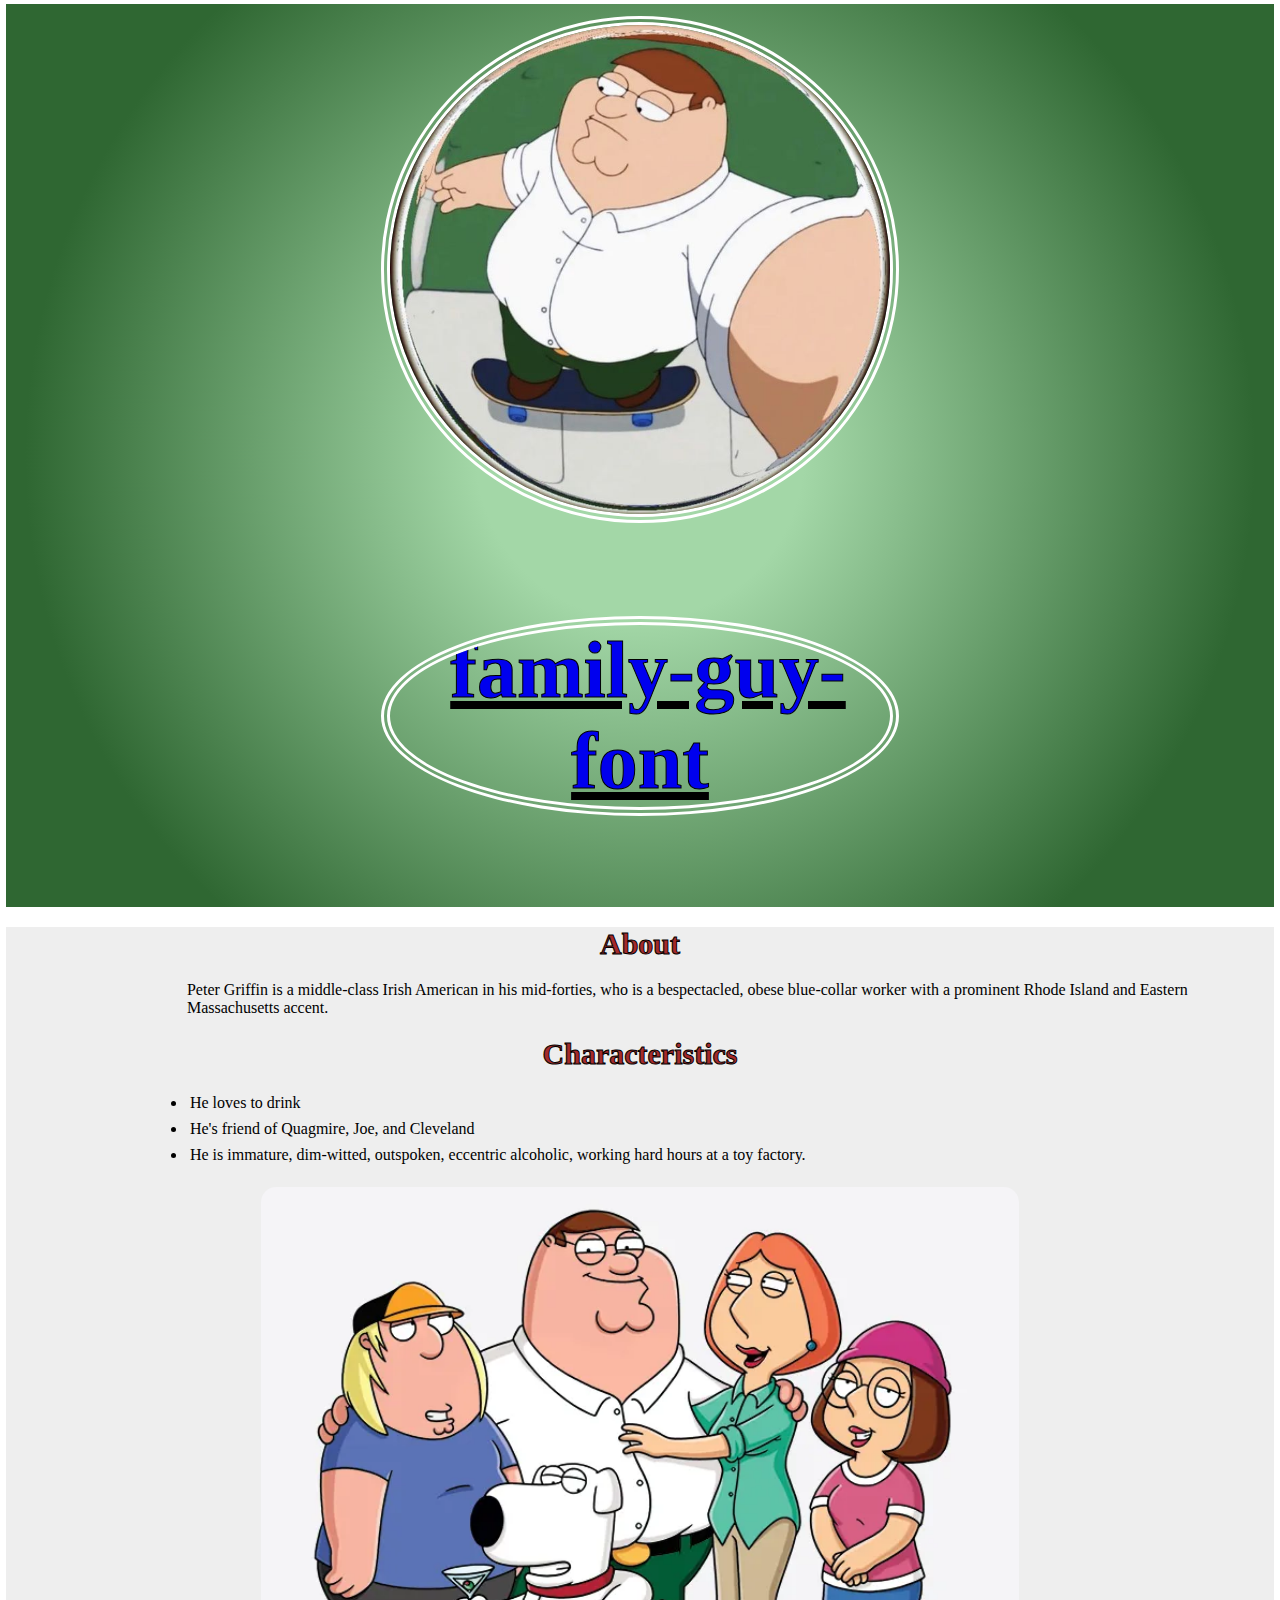
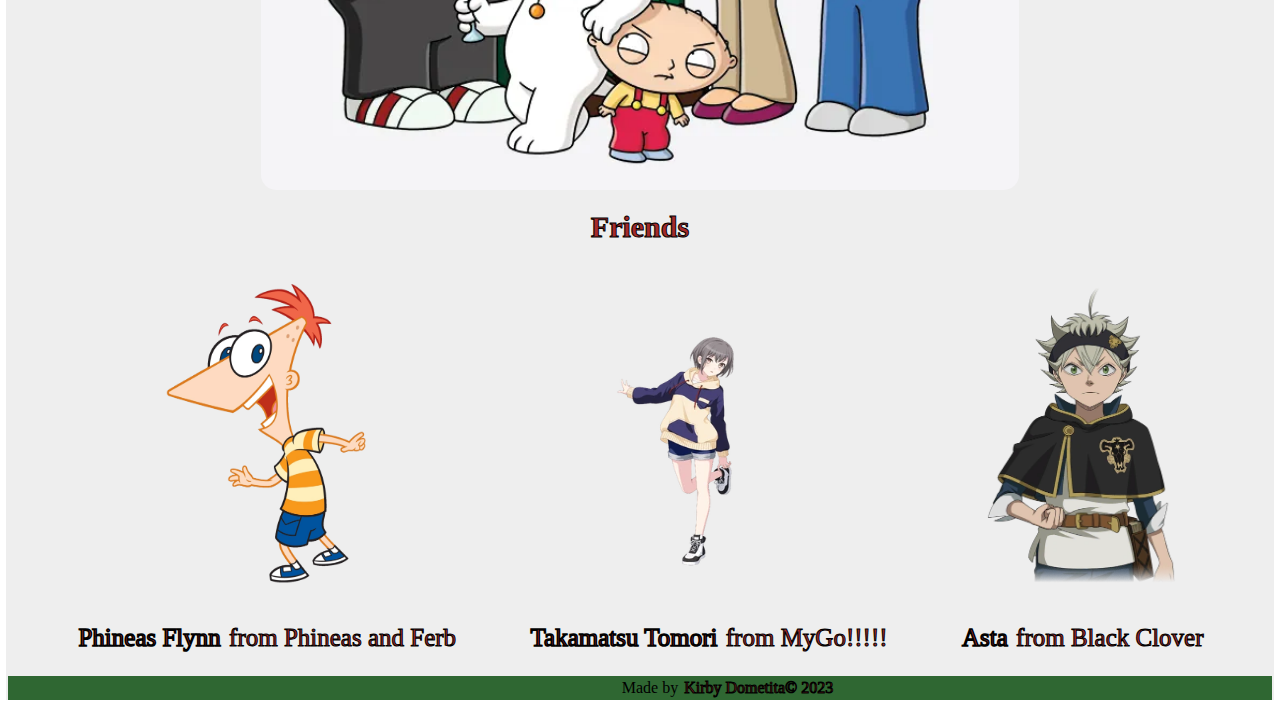
==== index.html @ 4025c590 "Update index.html" ====
<!DOCTYPE html>
<html lang="en">
<head>
    <meta charset="UTF-8">
    <meta name="viewport" content="width=device-width, initial-scale=1.0">
    <link rel="stylesheet" href="css/style.css">
    <title>Web</title>
</head>
<body>
    <div class="profile">
        <header>
        <img src="images/profile.jpg">
        <h1><a href="https://fontmeme.com/fonts/family-guy-font/"><img src="https://fontmeme.com/permalink/230909/02cd502fdc635049ad4892417a7910fe.png" alt="family-guy-font" border="0"></a></h1>
    </header>
    </div>

    <div class="bg">
    <div class="content">
        <h2>About</h2>
        <p>Peter Griffin is a middle-class Irish American in his mid‑forties, who is a bespectacled, obese blue-collar worker with a prominent Rhode Island and Eastern Massachusetts accent.</p>
        <h2>Characteristics</h2>
        <ul>
            <li>He loves to drink</li>
            <li>He's friend of Quagmire, Joe, and Cleveland</li>
            <li>He is immature, dim-witted, outspoken, eccentric alcoholic, working hard hours at a toy factory.</li>
        </ul>
        <img src="images/fam.png">
        <h2>Friends</h2>
    </div>
    <div class="friends">
        <div class="friend">
            <a href="https://richmondcg.github.io/WS02-MID1/" target="block"><img src="images/phineas.jpg"></a>
            <p><a href="https://richmondcg.github.io/WS02-MID1/" target="block">Phineas Flynn</a> from Phineas and Ferb</p>
    </div>
    <div class="friend">
            <a href="https://chlydea.github.io/WS02-MID1/" target="block"><img src="images/tomori.jpg"></a>
            <p><a href="https://chlydea.github.io/WS02-MID1/" target="block">Takamatsu Tomori</a> from MyGo!!!!!</p>
    </div>
    <div class="friend">
            <a href="https://channeyydreo.github.io/WS02-MID1/" target="block"><img src="images/asta.jpg"></a>
            <p><a href="" target="block">Asta</a> from Black Clover</p>
        
    </div>
    </div>
    <footer>
        <ul>
            <li>Made by <a href="https://www.facebook.com/vincentkirby.dometita/" target="block">Kirby Dometita© 2023</a></li>
        </ul>
    </footer>

</div>
</body>
</html>
---- css/style.css ----
*{
    margin: 2px;
    padding: 0;
}
.profile img{
    display: block;
    margin:auto;
    max-width: 500px;
    height: 1bh;
    border: 9px double white;
    border-radius: 50%;

}
.profile{
    background: rgb(163,215,167);
    background: radial-gradient(circle, rgba(163,215,167,1) 21%, rgba(47,103,50,1) 79%);
    color: brown;
    padding-top: 10px;
}
h2{
    margin: 20px;
    text-align: center;
    font-size: 30px;
    -webkit-text-stroke-color: black;
    -webkit-text-stroke-width: 1px;
    color: brown;
}
h1{font-size: 80px;
    text-align: center;
    -webkit-text-stroke-color: black;
    -webkit-text-stroke-width: 1px;
}

img{
    display: block;
    margin: auto;
    border-radius: 15px;
    width: 60%;
    height: auto;
}
.content p{
    text-align: left;
    padding-left:14%
}
p{text-align:center;}
ul{
    text-align: left;
    padding-left:14%;
    margin: 20px auto;
}
ul li{
    padding: 3px;
    
}
.bg{
    background-color: #eeeeee;
}
.friends img{
    width: 80%;
    min-height:300px;
    margin-bottom: 20px;
}
.friends{
    display: flex;
    justify-content: center;
    justify-content: space-evenly;
    
}

.friend img{
    height: 300px;
    width: 200px;
}

.friends p{font-size: 25px;}
footer{
    background-color: #2F6732;
}
footer ul li{
    list-style: none;
    text-align: center;
}
footer ul li a{
    text-decoration: none;
    color:brown;
    -webkit-text-stroke-color: black;
    -webkit-text-stroke-width: 1px;
}
.friends p{
    color:brown;
    -webkit-text-stroke-color: black;
    -webkit-text-stroke-width: 1px;
}
.friends a{
    color:brown;
    -webkit-text-stroke-color: black;
    -webkit-text-stroke-width: 1.5px;
    text-decoration: none;
}

@media(max-width:1155px){
    .friends{
        display: block;
    }
}
@media(max-width:850px){
    h1{
        font-size: 78px;
    }
}
@media(max-width:820px){
    h1{
        font-size: 75px;
    }
}
@media(max-width:620px){
    h1{
        font-size: 60px;
    }
}
@media(max-width:535px){
    h1{
        font-size: 55px;
    }
    
}
@media(max-width:465px){
    h1{
        font-size: 50px;
    }
}
@media(max-width:390px){
    h1{
        font-size: 50px;
    }
}
@media(max-width:375px){
    h1{
        font-size: 45px;
    }
}
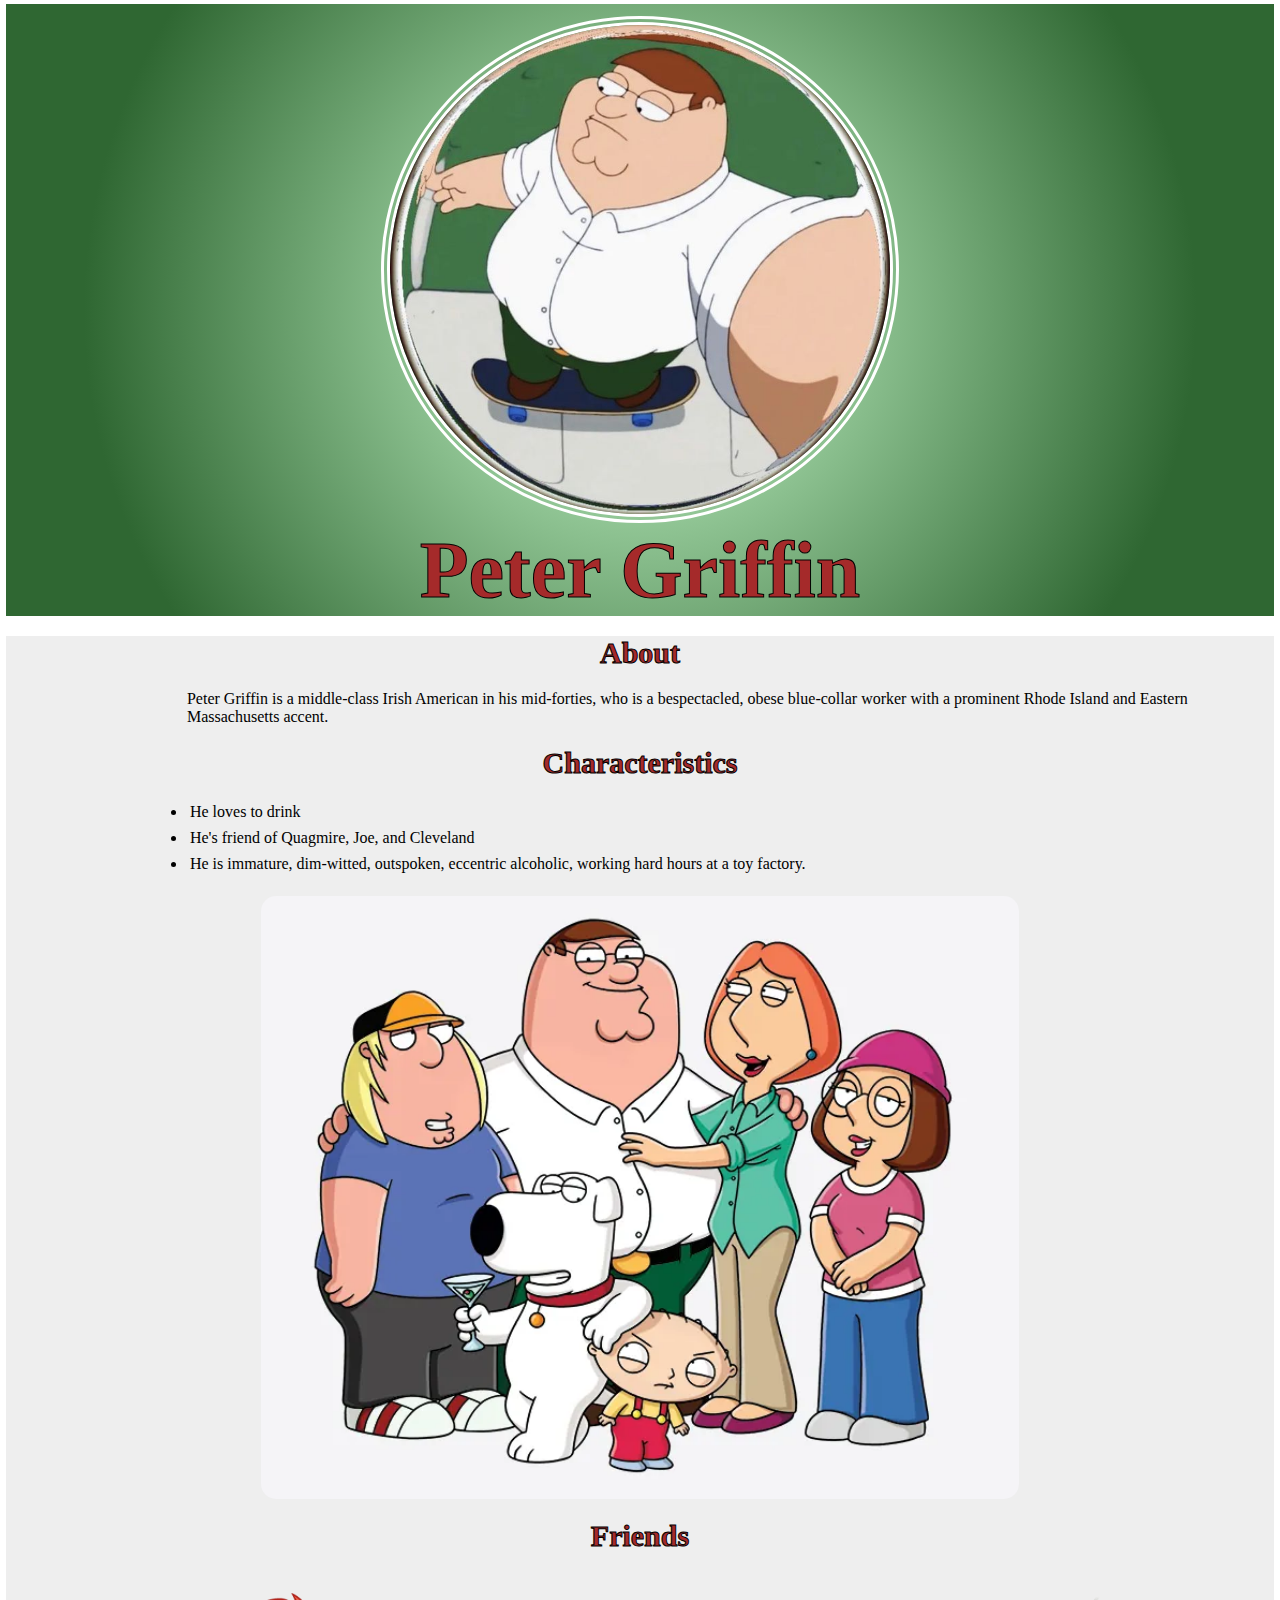
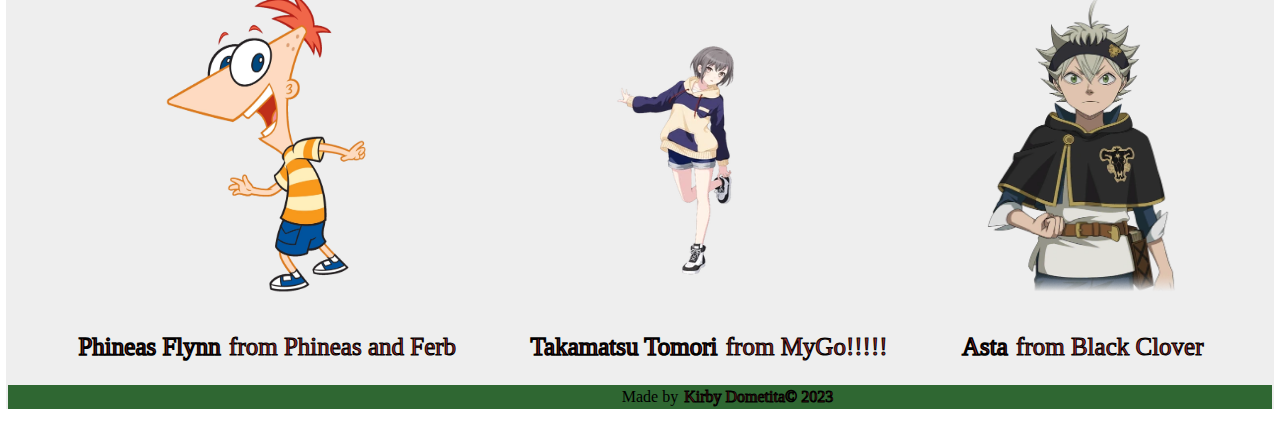
==== commit 349b9e6e: "Update index.html" ====
--- a/index.html
+++ b/index.html
@@ -10,7 +10,7 @@
     <div class="profile">
         <header>
         <img src="images/profile.jpg">
-        <h1><a href="https://fontmeme.com/fonts/family-guy-font/"><img src="https://fontmeme.com/permalink/230909/02cd502fdc635049ad4892417a7910fe.png" alt="family-guy-font" border="0"></a></h1>
+        <h1>Peter Griffin</h1>
     </header>
     </div>
 
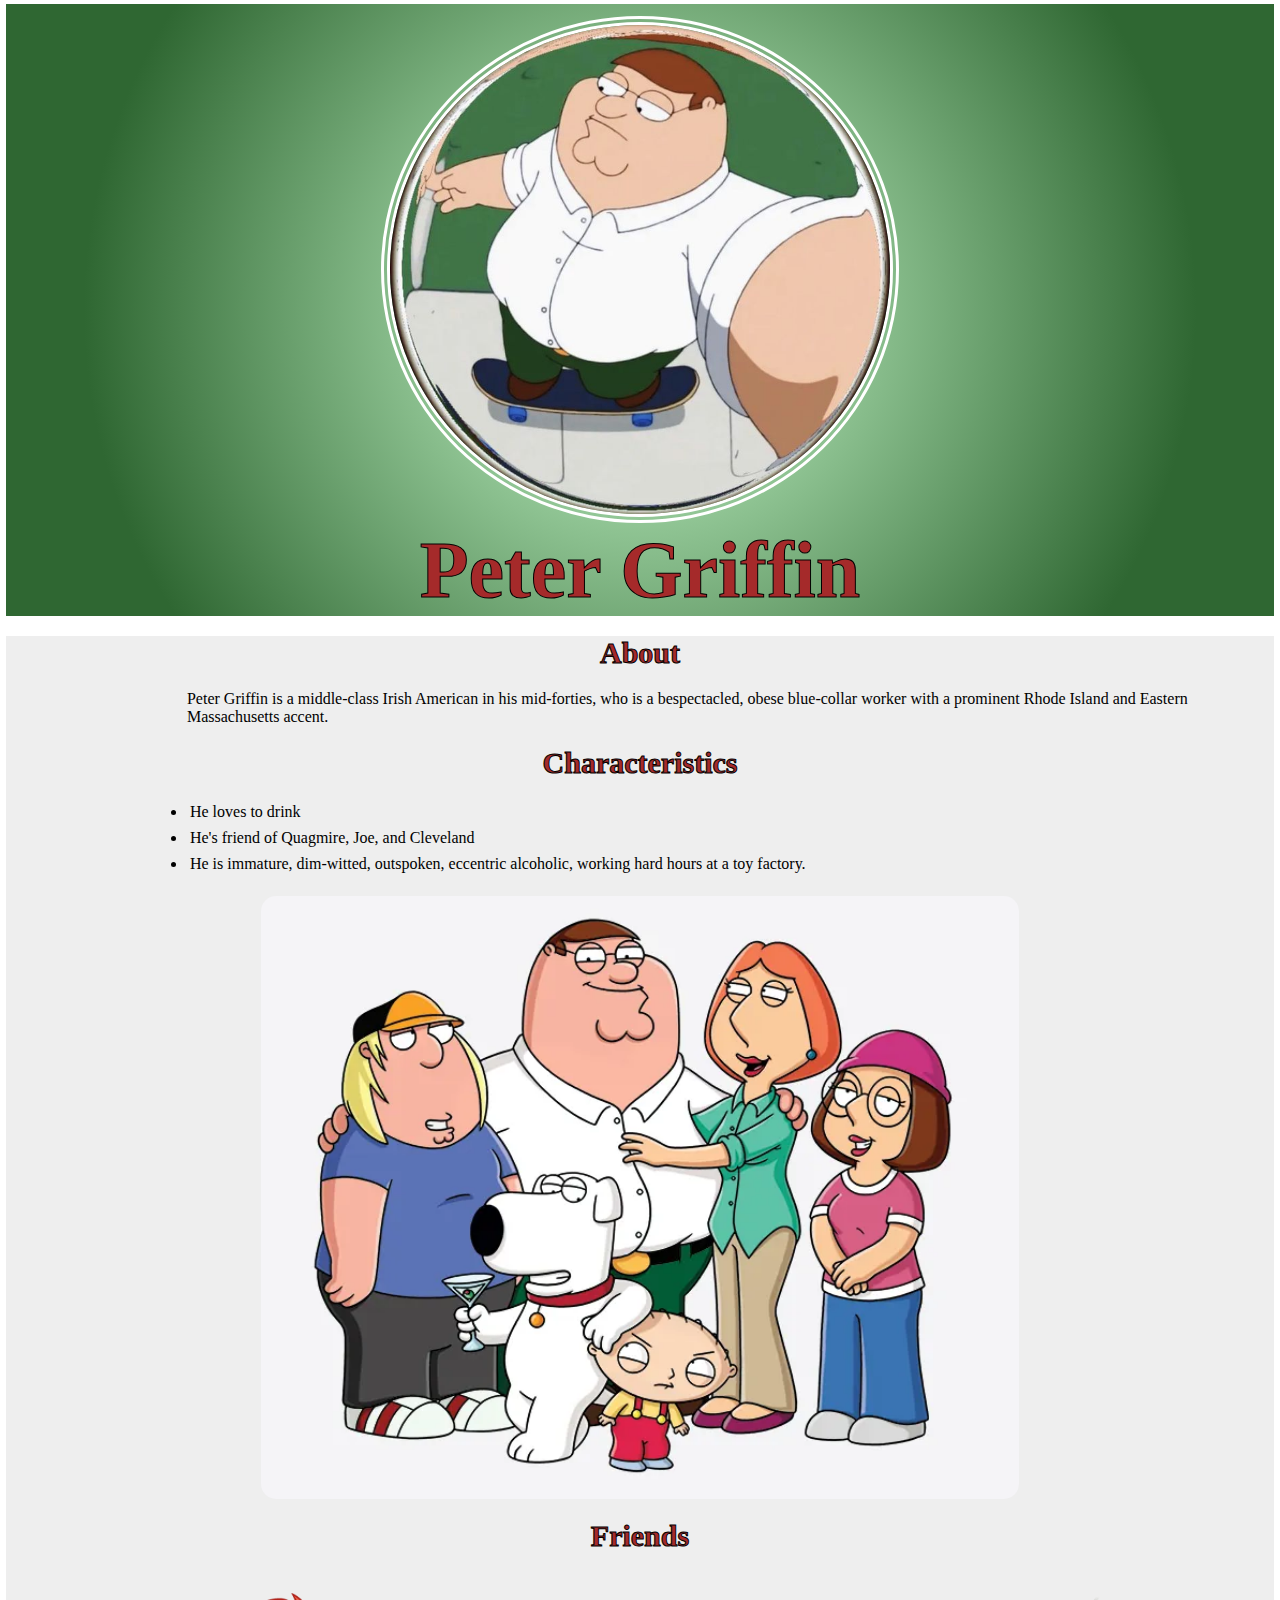
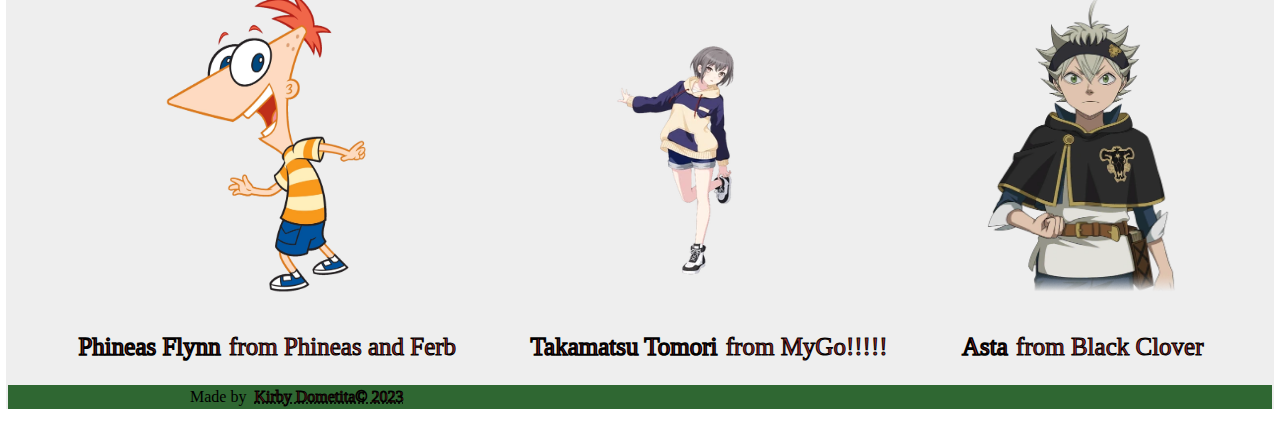
==== commit b2ef2ad1: "Update index.html" ====
--- a/index.html
+++ b/index.html
@@ -29,22 +29,22 @@
     </div>
     <div class="friends">
         <div class="friend">
-            <a href="https://richmondcg.github.io/WS02-MID1/" target="block"><img src="images/phineas.jpg"></a>
+            <abbr title="View Friends Profile"><a href="https://richmondcg.github.io/WS02-MID1/" target="block"><img src="images/phineas.jpg"></a></abbr>
             <p><a href="https://richmondcg.github.io/WS02-MID1/" target="block">Phineas Flynn</a> from Phineas and Ferb</p>
     </div>
     <div class="friend">
-            <a href="https://chlydea.github.io/WS02-MID1/" target="block"><img src="images/tomori.jpg"></a>
+            <abbr title="View Friends Profile"><a href="https://chlydea.github.io/WS02-MID1/" target="block"><img src="images/tomori.jpg"></a></abbr>
             <p><a href="https://chlydea.github.io/WS02-MID1/" target="block">Takamatsu Tomori</a> from MyGo!!!!!</p>
     </div>
     <div class="friend">
-            <a href="https://channeyydreo.github.io/WS02-MID1/" target="block"><img src="images/asta.jpg"></a>
+            <abbr title="View Friends Profile"><a href="https://channeyydreo.github.io/WS02-MID1/" target="block"><img src="images/asta.jpg"></a></abbr>
             <p><a href="" target="block">Asta</a> from Black Clover</p>
         
     </div>
     </div>
     <footer>
         <ul>
-            <li>Made by <a href="https://www.facebook.com/vincentkirby.dometita/" target="block">Kirby Dometita© 2023</a></li>
+            <li>Made by <abbr title="View my Facebook"><a href="https://www.facebook.com/vincentkirby.dometita/" target="block">Kirby Dometita© 2023</a></abbr></li>
         </ul>
     </footer>
 
--- a/css/style.css
+++ b/css/style.css
@@ -78,13 +78,13 @@
 }
 footer ul li{
     list-style: none;
-    text-align: center;
 }
 footer ul li a{
     text-decoration: none;
     color:brown;
     -webkit-text-stroke-color: black;
     -webkit-text-stroke-width: 1px;
+    text-align: center;
 }
 .friends p{
     color:brown;
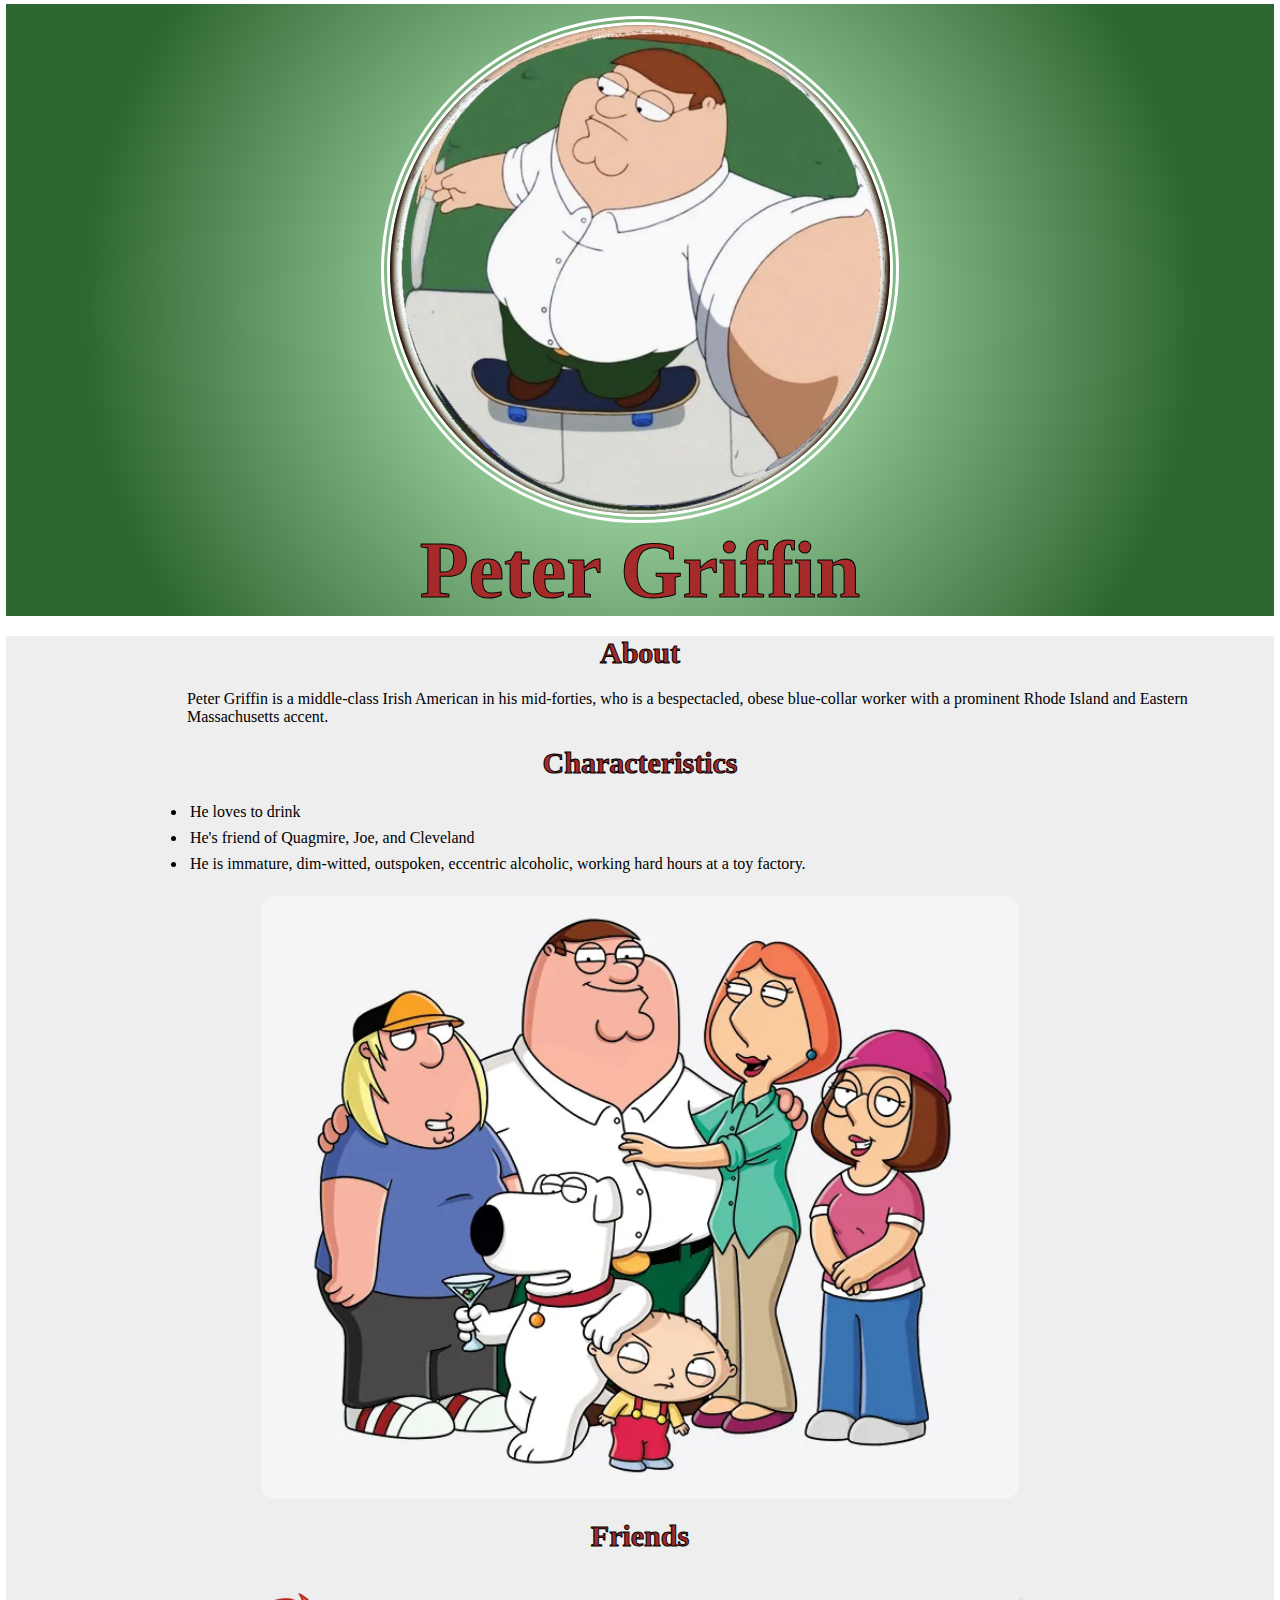
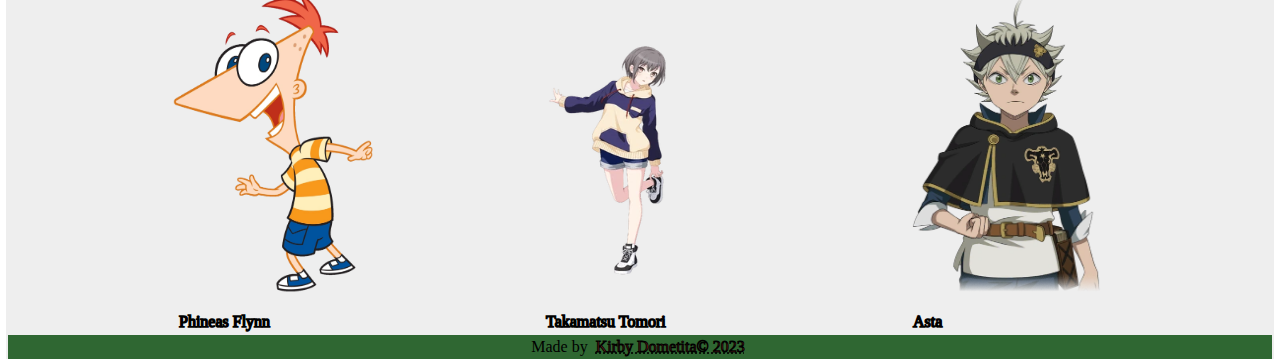
==== commit 9f499036: "Update index.html" ====
--- a/index.html
+++ b/index.html
@@ -30,15 +30,15 @@
     <div class="friends">
         <div class="friend">
             <abbr title="View Friends Profile"><a href="https://richmondcg.github.io/WS02-MID1/" target="block"><img src="images/phineas.jpg"></a></abbr>
-            <p><a href="https://richmondcg.github.io/WS02-MID1/" target="block">Phineas Flynn</a> from Phineas and Ferb</p>
+            <a href="https://richmondcg.github.io/WS02-MID1/" target="block">Phineas Flynn</a>
     </div>
     <div class="friend">
             <abbr title="View Friends Profile"><a href="https://chlydea.github.io/WS02-MID1/" target="block"><img src="images/tomori.jpg"></a></abbr>
-            <p><a href="https://chlydea.github.io/WS02-MID1/" target="block">Takamatsu Tomori</a> from MyGo!!!!!</p>
+            <a href="https://chlydea.github.io/WS02-MID1/" target="block">Takamatsu Tomori</a>
     </div>
     <div class="friend">
             <abbr title="View Friends Profile"><a href="https://channeyydreo.github.io/WS02-MID1/" target="block"><img src="images/asta.jpg"></a></abbr>
-            <p><a href="" target="block">Asta</a> from Black Clover</p>
+            <a href="" target="block">Asta</a>
         
     </div>
     </div>
--- a/css/style.css
+++ b/css/style.css
@@ -43,7 +43,7 @@
     padding-left:14%
 }
 p{text-align:center;}
-ul{
+.content ul{
     text-align: left;
     padding-left:14%;
     margin: 20px auto;
@@ -72,19 +72,20 @@
     width: 200px;
 }
 
-.friends p{font-size: 25px;}
+.friends p{font-size: 18px;}
 footer{
     background-color: #2F6732;
 }
 footer ul li{
     list-style: none;
+    margin: auto 0;
+    text-align: center;
 }
 footer ul li a{
     text-decoration: none;
     color:brown;
     -webkit-text-stroke-color: black;
     -webkit-text-stroke-width: 1px;
-    text-align: center;
 }
 .friends p{
     color:brown;
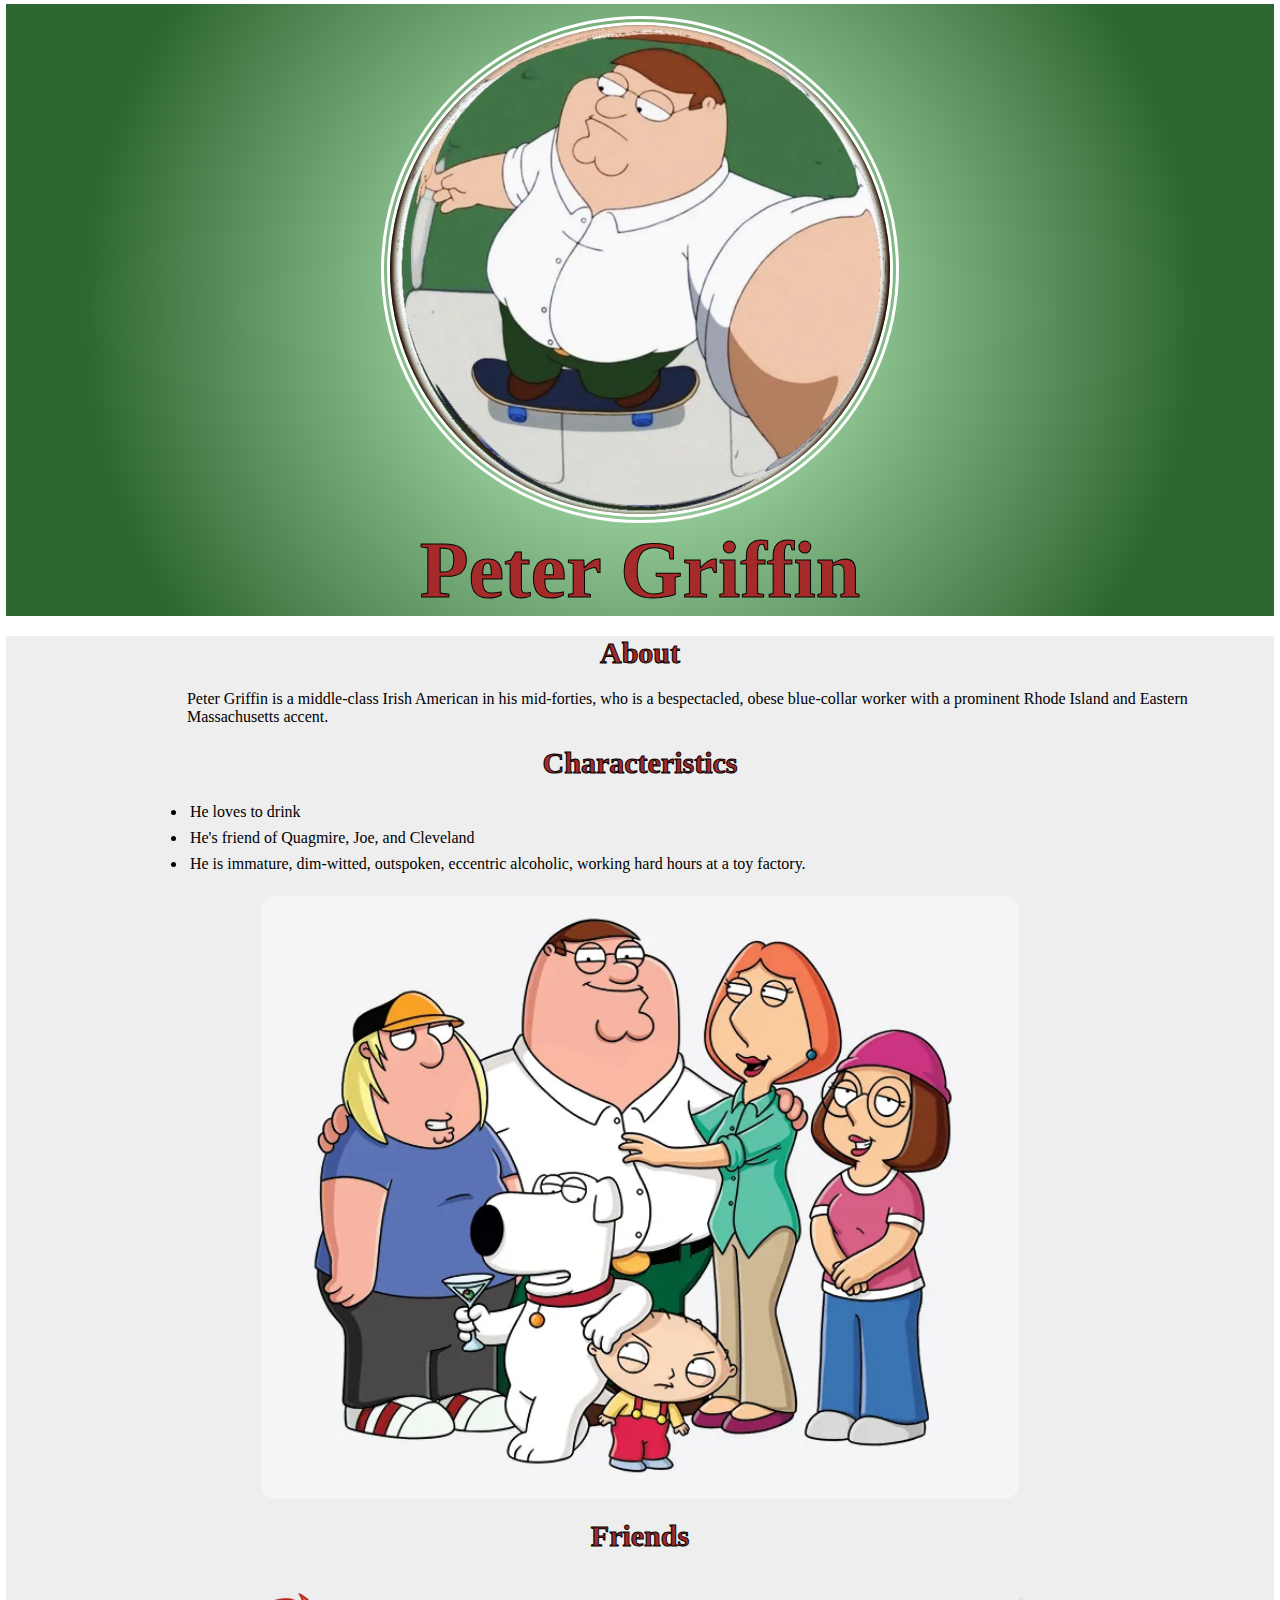
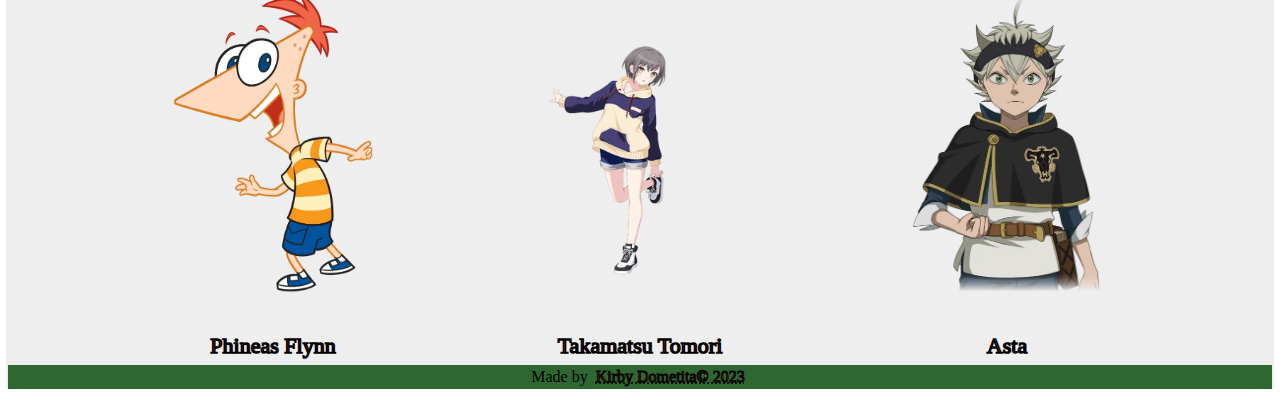
==== commit d4c1724d: "Update index.html" ====
--- a/index.html
+++ b/index.html
@@ -30,15 +30,15 @@
     <div class="friends">
         <div class="friend">
             <abbr title="View Friends Profile"><a href="https://richmondcg.github.io/WS02-MID1/" target="block"><img src="images/phineas.jpg"></a></abbr>
-            <a href="https://richmondcg.github.io/WS02-MID1/" target="block">Phineas Flynn</a>
+            <p><a href="https://richmondcg.github.io/WS02-MID1/" target="block">Phineas Flynn</a></p>
     </div>
     <div class="friend">
             <abbr title="View Friends Profile"><a href="https://chlydea.github.io/WS02-MID1/" target="block"><img src="images/tomori.jpg"></a></abbr>
-            <a href="https://chlydea.github.io/WS02-MID1/" target="block">Takamatsu Tomori</a>
+            <p><a href="https://chlydea.github.io/WS02-MID1/" target="block">Takamatsu Tomori</a></p>
     </div>
     <div class="friend">
             <abbr title="View Friends Profile"><a href="https://channeyydreo.github.io/WS02-MID1/" target="block"><img src="images/asta.jpg"></a></abbr>
-            <a href="" target="block">Asta</a>
+            <p><a href="https://channeyydreo.github.io/WS02-MID1/" target="block">Asta</a></p>
         
     </div>
     </div>
--- a/css/style.css
+++ b/css/style.css
@@ -72,7 +72,7 @@
     width: 200px;
 }
 
-.friends p{font-size: 18px;}
+.friends p{font-size: 22px;}
 footer{
     background-color: #2F6732;
 }
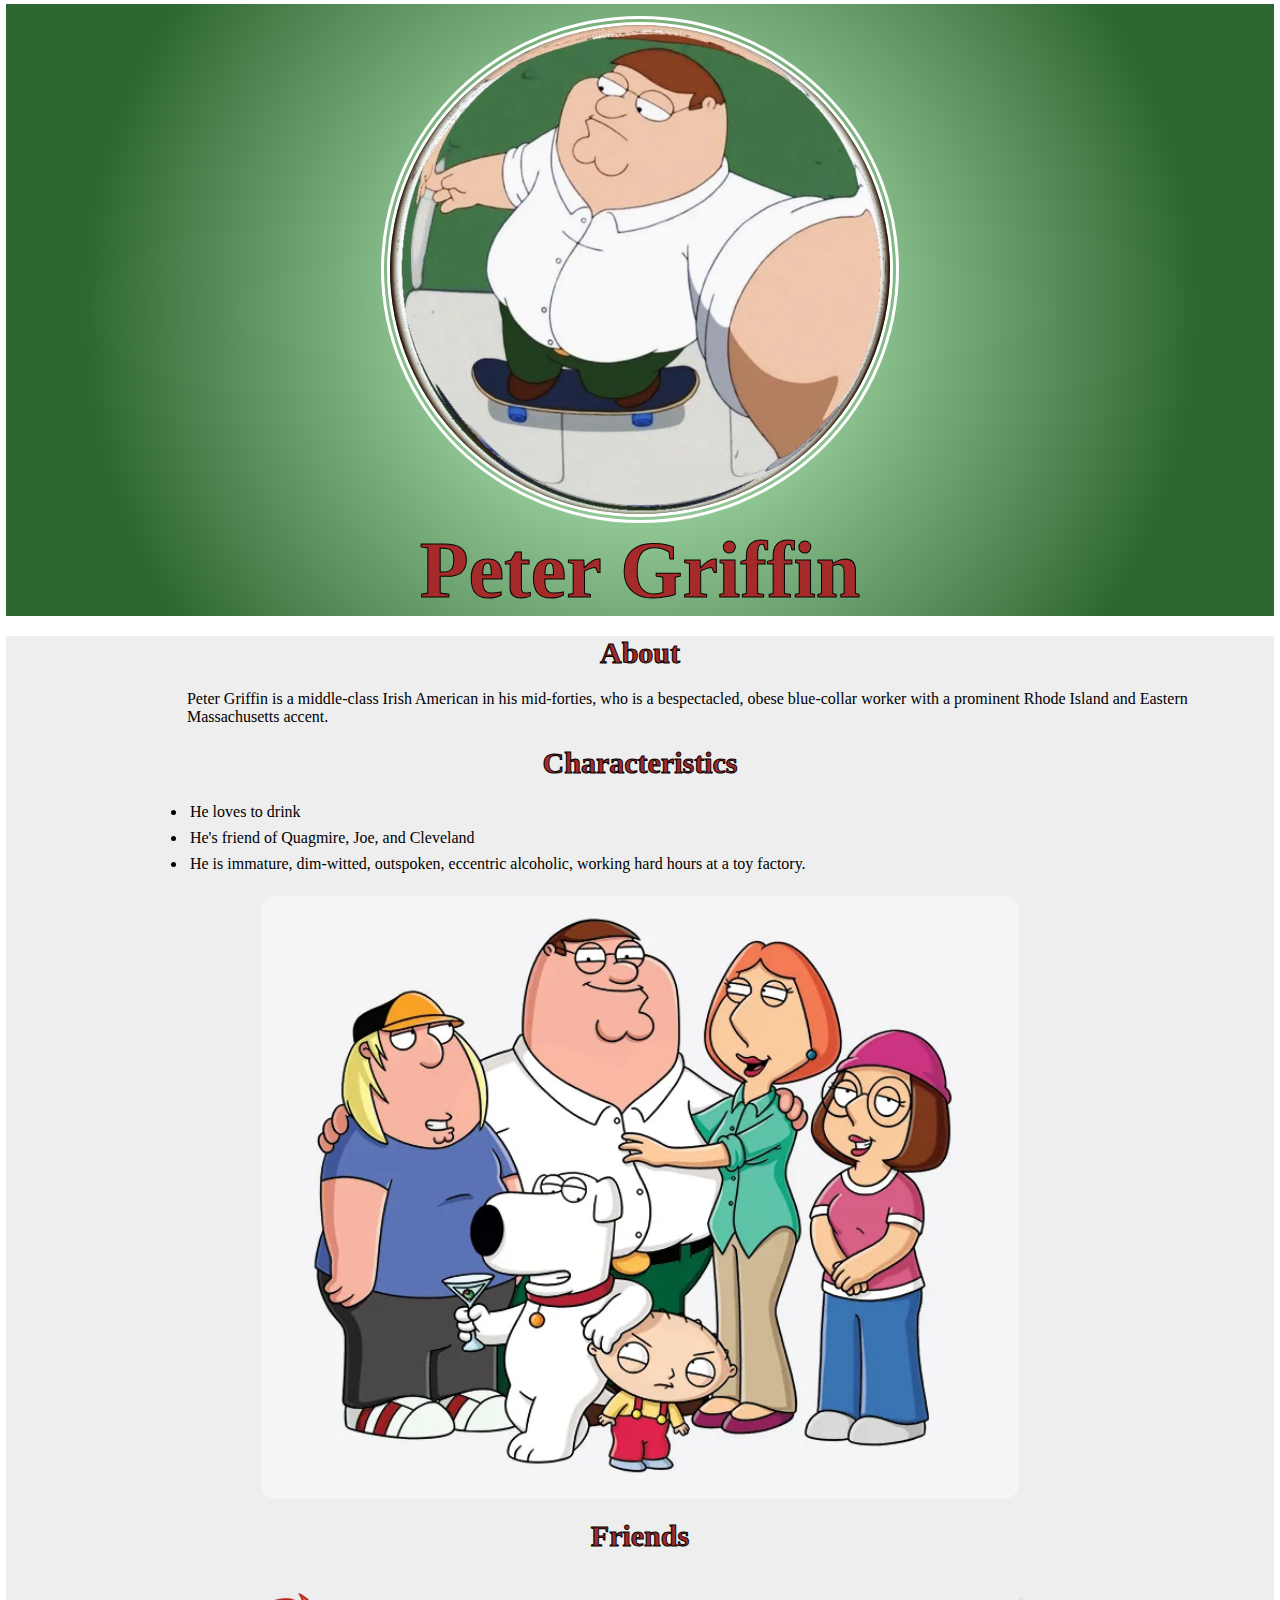
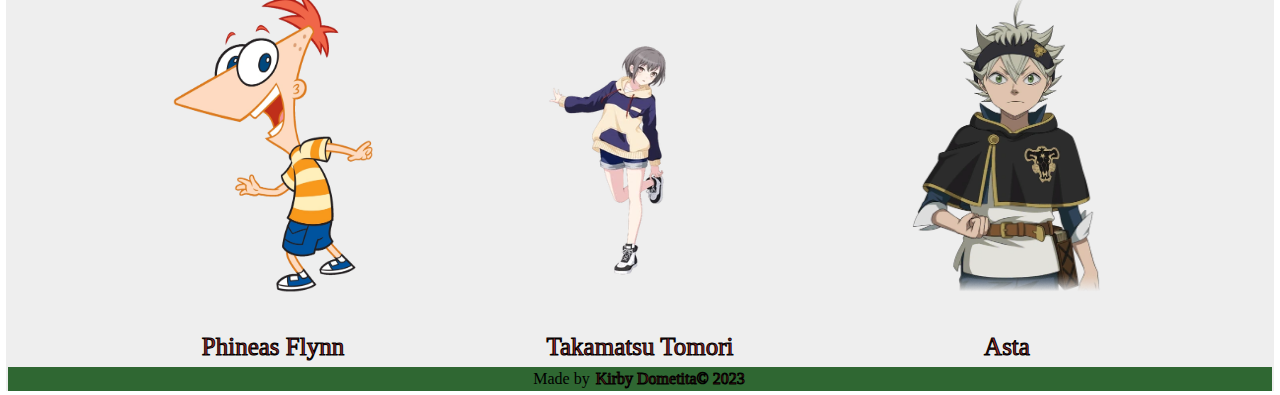
==== commit 9006ac91: "Update index.html" ====
--- a/index.html
+++ b/index.html
@@ -44,7 +44,7 @@
     </div>
     <footer>
         <ul>
-            <li>Made by <abbr title="View my Facebook"><a href="https://www.facebook.com/vincentkirby.dometita/" target="block">Kirby Dometita© 2023</a></abbr></li>
+            <li>Made by <a href="https://www.facebook.com/vincentkirby.dometita/" target="block">Kirby Dometita© 2023</a></li>
         </ul>
     </footer>
 
--- a/css/style.css
+++ b/css/style.css
@@ -72,7 +72,7 @@
     width: 200px;
 }
 
-.friends p{font-size: 22px;}
+.friends p{font-size: 25px;}
 footer{
     background-color: #2F6732;
 }
@@ -95,7 +95,7 @@
 .friends a{
     color:brown;
     -webkit-text-stroke-color: black;
-    -webkit-text-stroke-width: 1.5px;
+    -webkit-text-stroke-width: 1px;
     text-decoration: none;
 }
 
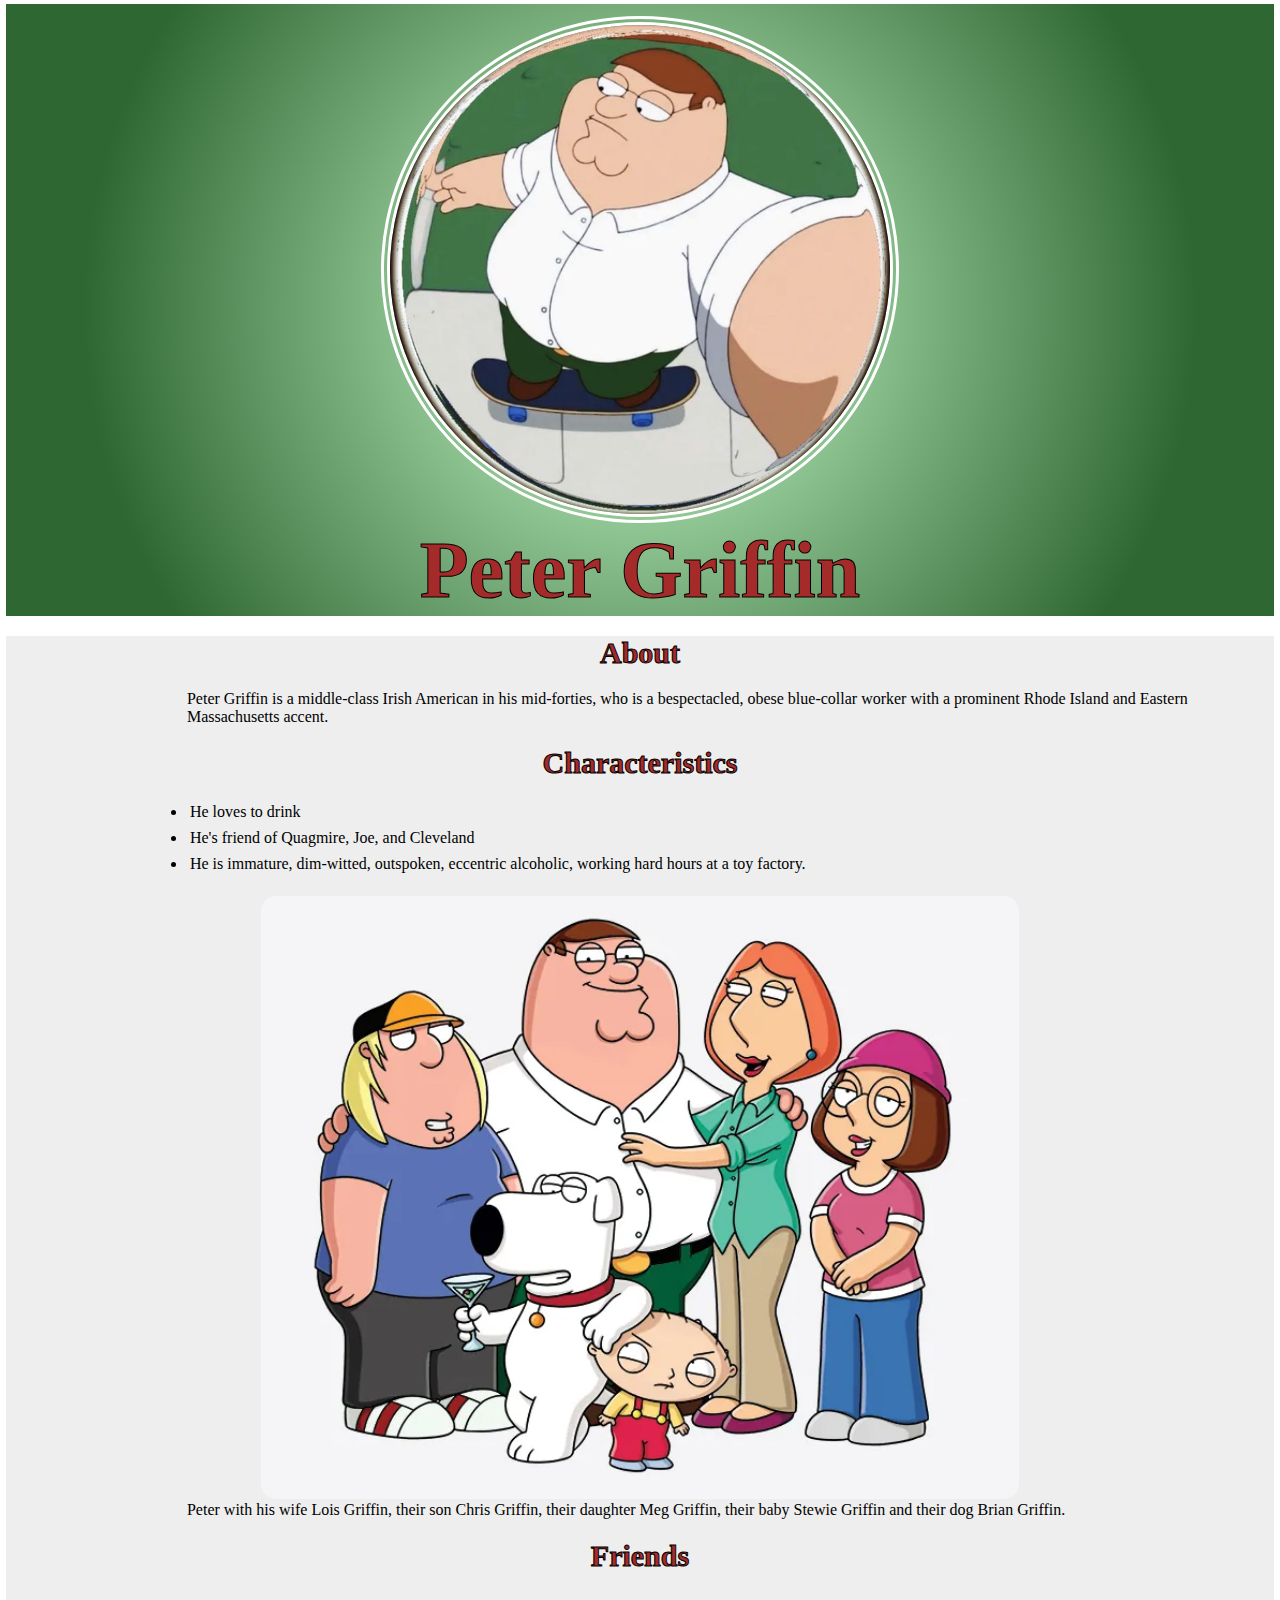
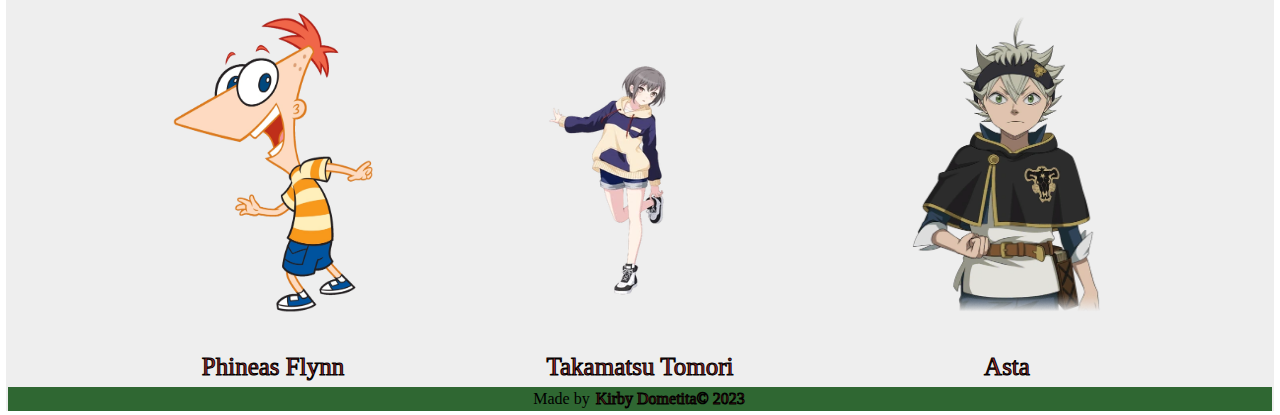
==== commit 109f51ad: "Update index.html" ====
--- a/index.html
+++ b/index.html
@@ -25,6 +25,7 @@
             <li>He is immature, dim-witted, outspoken, eccentric alcoholic, working hard hours at a toy factory.</li>
         </ul>
         <img src="images/fam.png">
+        <p>Peter with his wife Lois Griffin, their son Chris Griffin, their daughter Meg Griffin, their baby Stewie Griffin and their dog Brian Griffin.</p>
         <h2>Friends</h2>
     </div>
     <div class="friends">
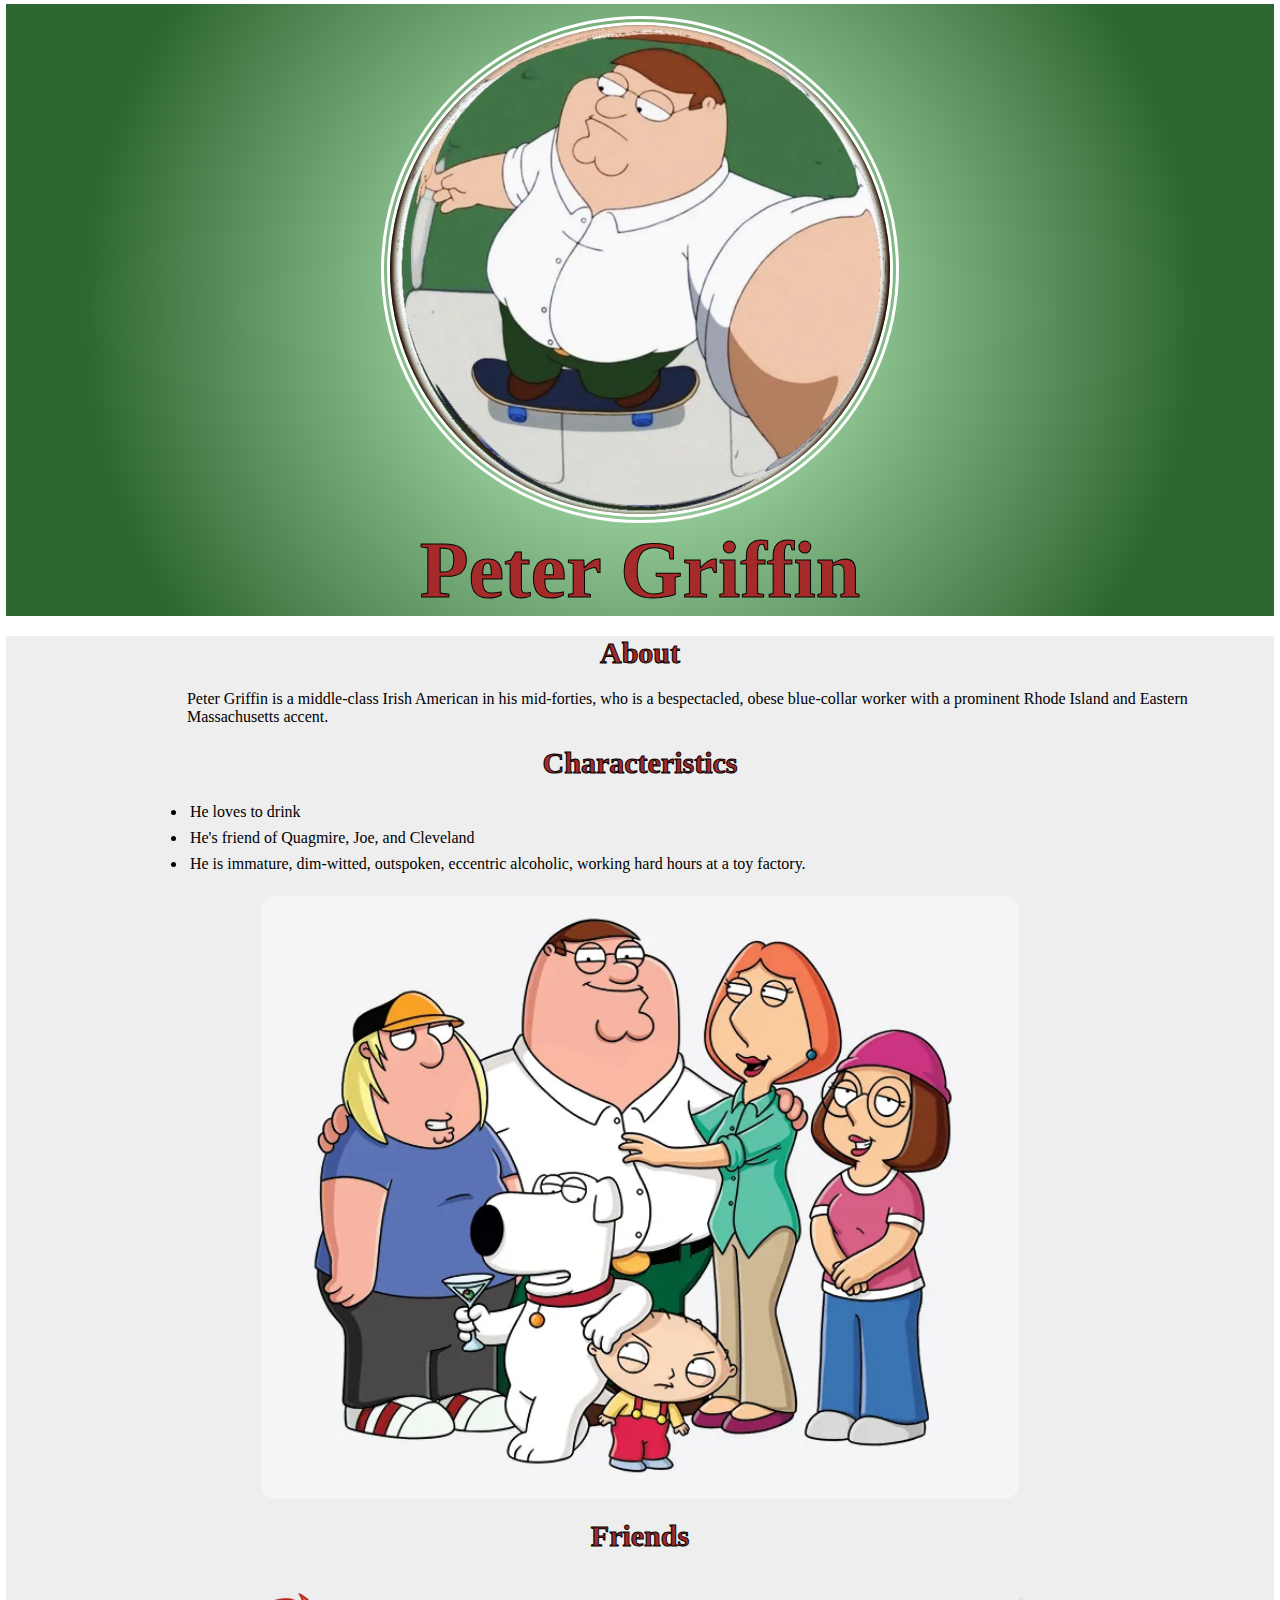
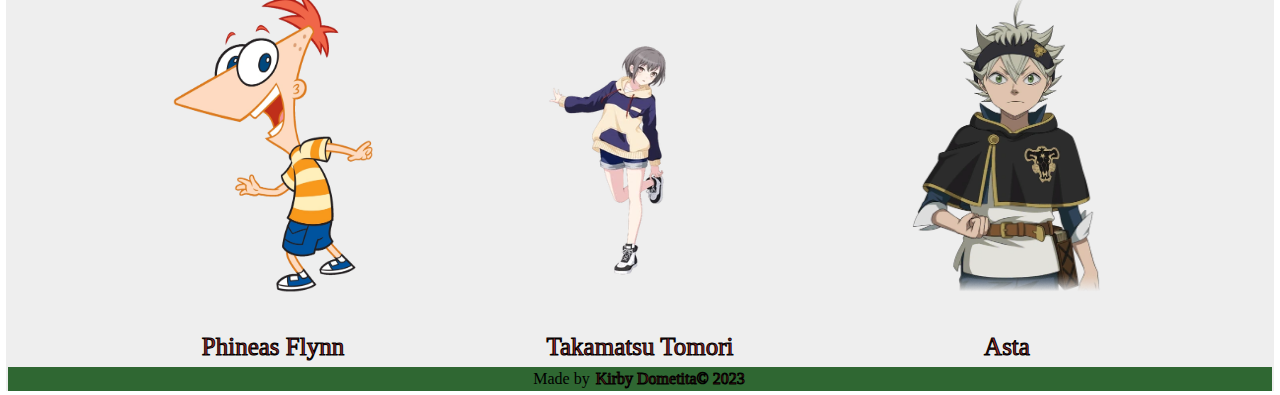
==== commit 3cac50b9: "Update index.html" ====
--- a/index.html
+++ b/index.html
@@ -25,7 +25,6 @@
             <li>He is immature, dim-witted, outspoken, eccentric alcoholic, working hard hours at a toy factory.</li>
         </ul>
         <img src="images/fam.png">
-        <p>Peter with his wife Lois Griffin, their son Chris Griffin, their daughter Meg Griffin, their baby Stewie Griffin and their dog Brian Griffin.</p>
         <h2>Friends</h2>
     </div>
     <div class="friends">
